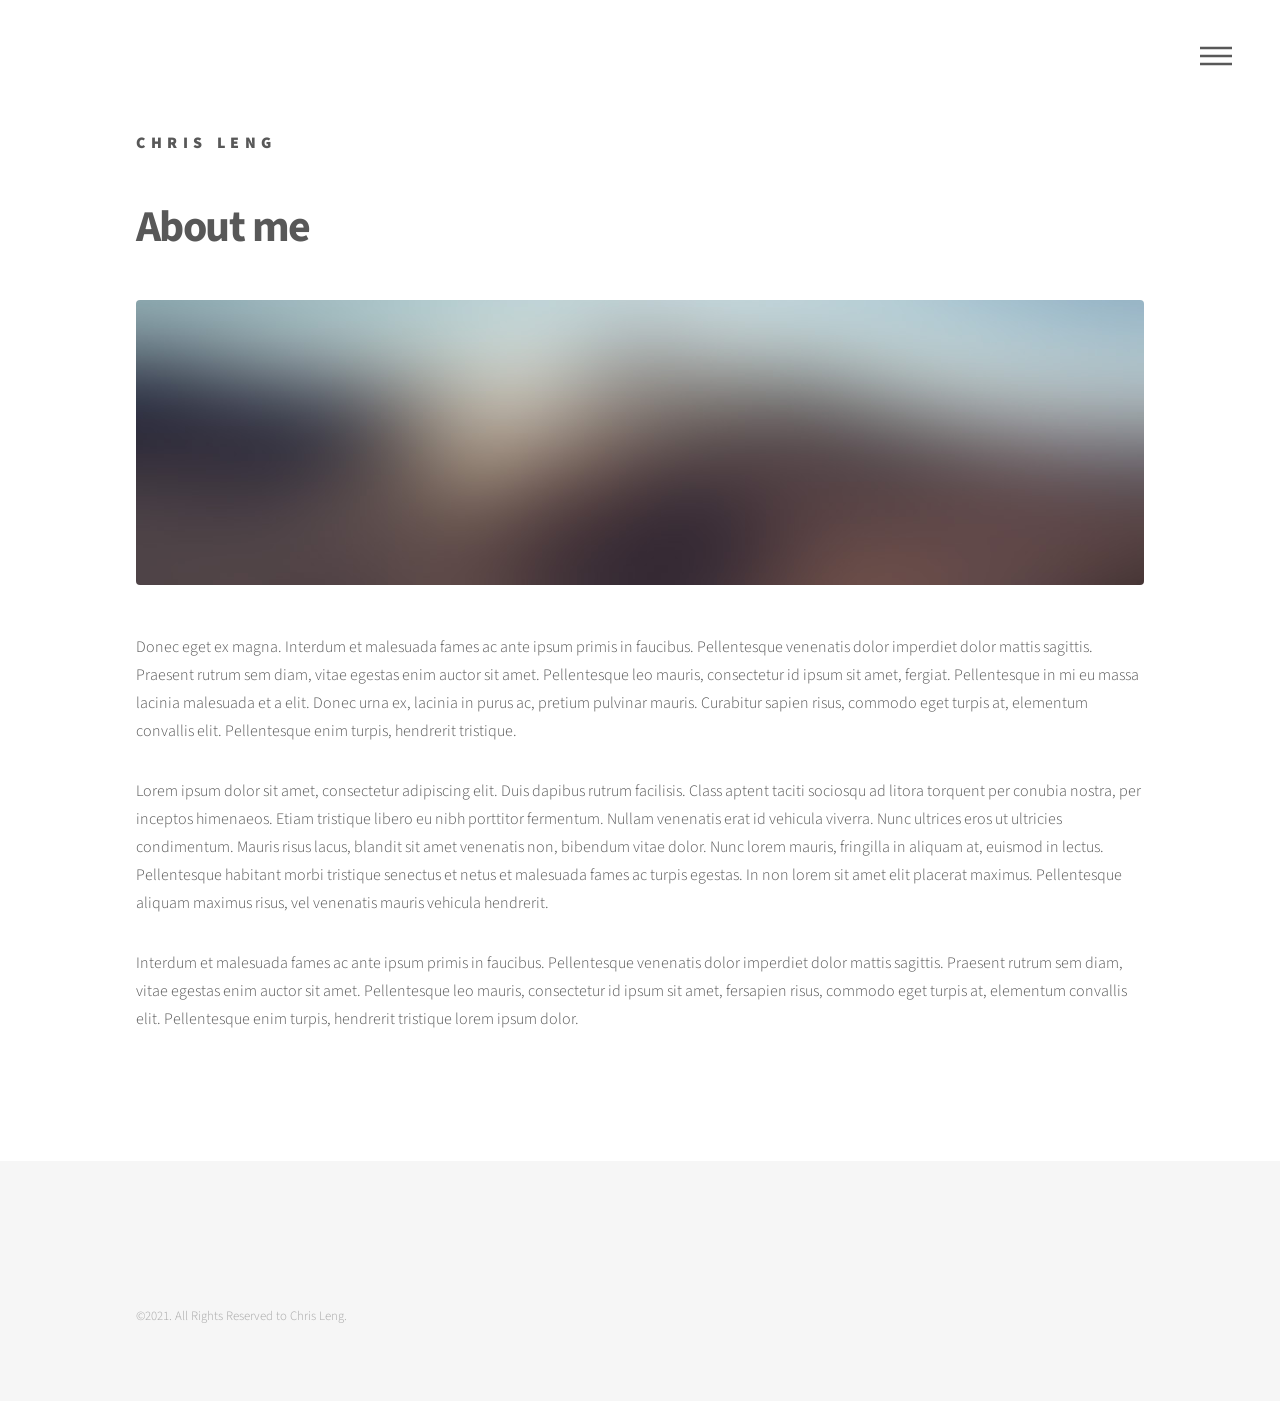
==== about.html @ b7b7feab "7.7" ====
<!DOCTYPE HTML>
<!--
	Phantom by HTML5 UP
	html5up.net | @ajlkn
	Free for personal and commercial use under the CCA 3.0 license (html5up.net/license)
-->
<html>
	<head>
		<title>About</title>
		<meta charset="utf-8" />
		<meta name="viewport" content="width=device-width, initial-scale=1, user-scalable=no" />
		<link rel="stylesheet" href="assets/css/main.css" />
		<noscript><link rel="stylesheet" href="assets/css/noscript.css" /></noscript>
	</head>
	<body class="is-preload">
		<!-- Wrapper -->
			<div id="wrapper">

				<!-- Header -->
					<header id="header">
						<div class="inner">

							<!-- Logo -->
								<a href="index.html" class="logo">
									<!--
									<span class="symbol"><img src="images/logo.svg" alt="" /></span>
									-->
									<span class="title">Chris Leng</span>
								</a>

							<!-- Nav -->
								<nav>
									<ul>
										<li><a href="#menu">Menu</a></li>
									</ul>
								</nav>

						</div>
					</header>

				<!-- Menu -->
					<nav id="menu">
						<h2>Menu</h2>
						<ul>
							<li><a href="index.html">Work</a></li>
							<li><a href="about.html">About</a></li>
							<li><a href="contacts.html">Contacts</a></li>
						</ul>
					</nav>

				<!-- Main -->
					<div id="main">
						<div class="inner">
							<h1>About me</h1>
							<span class="image main"><img src="images/pic13.jpg" alt="" /></span>
							<p>Donec eget ex magna. Interdum et malesuada fames ac ante ipsum primis in faucibus. Pellentesque venenatis dolor imperdiet dolor mattis sagittis. Praesent rutrum sem diam, vitae egestas enim auctor sit amet. Pellentesque leo mauris, consectetur id ipsum sit amet, fergiat. Pellentesque in mi eu massa lacinia malesuada et a elit. Donec urna ex, lacinia in purus ac, pretium pulvinar mauris. Curabitur sapien risus, commodo eget turpis at, elementum convallis elit. Pellentesque enim turpis, hendrerit tristique.</p>
							<p>Lorem ipsum dolor sit amet, consectetur adipiscing elit. Duis dapibus rutrum facilisis. Class aptent taciti sociosqu ad litora torquent per conubia nostra, per inceptos himenaeos. Etiam tristique libero eu nibh porttitor fermentum. Nullam venenatis erat id vehicula viverra. Nunc ultrices eros ut ultricies condimentum. Mauris risus lacus, blandit sit amet venenatis non, bibendum vitae dolor. Nunc lorem mauris, fringilla in aliquam at, euismod in lectus. Pellentesque habitant morbi tristique senectus et netus et malesuada fames ac turpis egestas. In non lorem sit amet elit placerat maximus. Pellentesque aliquam maximus risus, vel venenatis mauris vehicula hendrerit.</p>
							<p>Interdum et malesuada fames ac ante ipsum primis in faucibus. Pellentesque venenatis dolor imperdiet dolor mattis sagittis. Praesent rutrum sem diam, vitae egestas enim auctor sit amet. Pellentesque leo mauris, consectetur id ipsum sit amet, fersapien risus, commodo eget turpis at, elementum convallis elit. Pellentesque enim turpis, hendrerit tristique lorem ipsum dolor.</p>
						</div>
					</div>

				<!-- Footer -->
				<footer id="footer">
					<div class="inner">
						<!--
						<section>
							<h2>Get in touch</h2>
							<form method="post" action="#">
								<div class="fields">
									<div class="field half">
										<input type="text" name="name" id="name" placeholder="Name" />
									</div>
									<div class="field half">
										<input type="email" name="email" id="email" placeholder="Email" />
									</div>
									<div class="field">
										<textarea name="message" id="message" placeholder="Message"></textarea>
									</div>
								</div>
								<ul class="actions">
									<li><input type="submit" value="Send" class="primary" /></li>
								</ul>
							</form>
						</section>
						<section>
							<h2>Follow</h2>
							<ul class="icons">
								<li><a href="#" class="icon brands style2 fa-twitter"><span class="label">Twitter</span></a></li>
								<li><a href="#" class="icon brands style2 fa-facebook-f"><span class="label">Facebook</span></a></li>
								<li><a href="#" class="icon brands style2 fa-instagram"><span class="label">Instagram</span></a></li>
								<li><a href="#" class="icon brands style2 fa-dribbble"><span class="label">Dribbble</span></a></li>
								<li><a href="#" class="icon brands style2 fa-github"><span class="label">GitHub</span></a></li>
								<li><a href="#" class="icon brands style2 fa-500px"><span class="label">500px</span></a></li>
								<li><a href="#" class="icon solid style2 fa-phone"><span class="label">Phone</span></a></li>
								<li><a href="#" class="icon solid style2 fa-envelope"><span class="label">Email</span></a></li>
							</ul>
						</section>
						-->
						<ul class="copyright">
							<li>&copy;2021. All Rights Reserved to Chris Leng.</li>
						</ul>
					</div>
				</footer>

			</div>

		<!-- Scripts -->
			<script src="assets/js/jquery.min.js"></script>
			<script src="assets/js/browser.min.js"></script>
			<script src="assets/js/breakpoints.min.js"></script>
			<script src="assets/js/util.js"></script>
			<script src="assets/js/main.js"></script>

	</body>
</html>
---- assets/css/main.css ----
@import url(fontawesome-all.min.css);
@import url("https://fonts.googleapis.com/css?family=Source+Sans+Pro:300,700,900");

/*
	Phantom by HTML5 UP
	html5up.net | @ajlkn
	Free for personal and commercial use under the CCA 3.0 license (html5up.net/license)
*/

html, body, div, span, applet, object,
iframe, h1, h2, h3, h4, h5, h6, p, blockquote,
pre, a, abbr, acronym, address, big, cite,
code, del, dfn, em, img, ins, kbd, q, s, samp,
small, strike, strong, sub, sup, tt, var, b,
u, i, center, dl, dt, dd, ol, ul, li, fieldset,
form, label, legend, table, caption, tbody,
tfoot, thead, tr, th, td, article, aside,
canvas, details, embed, figure, figcaption,
footer, header, hgroup, menu, nav, output, ruby,
section, summary, time, mark, audio, video {
	margin: 0;
	padding: 0;
	border: 0;
	font-size: 100%;
	font: inherit;
	vertical-align: baseline;}

article, aside, details, figcaption, figure,
footer, header, hgroup, menu, nav, section {
	display: block;}

body {
	line-height: 1;
}

ol, ul {
	list-style: none;
}

blockquote, q {
	quotes: none;
}

	blockquote:before, blockquote:after, q:before, q:after {
		content: '';
		content: none;
	}

table {
	border-collapse: collapse;
	border-spacing: 0;
}

body {
	-webkit-text-size-adjust: none;
}

mark {
	background-color: transparent;
	color: inherit;
}

input::-moz-focus-inner {
	border: 0;
	padding: 0;
}

input, select, textarea {
	-moz-appearance: none;
	-webkit-appearance: none;
	-ms-appearance: none;
	appearance: none;
}

/* Basic */

	@-ms-viewport {
		width: device-width;
	}

	body {
		-ms-overflow-style: scrollbar;
	}

	@media screen and (max-width: 480px) {

		html, body {
			min-width: 320px;
		}

	}

	html {
		box-sizing: border-box;
	}

	*, *:before, *:after {
		box-sizing: inherit;
	}

	body {
		background: #ffffff;
	}

		body.is-preload *, body.is-preload *:before, body.is-preload *:after {
			-moz-animation: none !important;
			-webkit-animation: none !important;
			-ms-animation: none !important;
			animation: none !important;
			-moz-transition: none !important;
			-webkit-transition: none !important;
			-ms-transition: none !important;
			transition: none !important;
		}

/* Type */

	body, input, select, textarea {
		color: #585858;
		font-family: "Source Sans Pro", Helvetica, sans-serif;
		font-size: 16pt;
		font-weight: 300;
		line-height: 1.75;
	}

		@media screen and (max-width: 1680px) {

			body, input, select, textarea {
				font-size: 14pt;
			}

		}

		@media screen and (max-width: 1280px) {

			body, input, select, textarea {
				font-size: 12pt;
			}

		}

	a {
		-moz-transition: border-bottom-color 0.2s ease, color 0.2s ease;
		-webkit-transition: border-bottom-color 0.2s ease, color 0.2s ease;
		-ms-transition: border-bottom-color 0.2s ease, color 0.2s ease;
		transition: border-bottom-color 0.2s ease, color 0.2s ease;
		text-decoration: none;
		color: #585858;
		border-bottom: dotted 1px rgba(88, 88, 88, 0.5);
	}

		a:hover {
			border-bottom-color: transparent;
			color: #f2849e !important;
		}

	strong, b {
		font-weight: 900;
	}

	em, i {
		font-style: italic;
	}

	p {
		margin: 0 0 2em 0;
	}

	h1 {
		font-size: 2.75em;
		font-weight: 700;
		line-height: 1.3;
		margin: 0 0 1em 0;
		letter-spacing: -0.035em;
	}

		h1 a {
			color: inherit;
		}

		@media screen and (max-width: 736px) {

			h1 {
				font-size: 2em;
				margin: 0 0 1em 0;
			}

		}

		@media screen and (max-width: 360px) {

			h1 {
				font-size: 1.75em;
			}

		}

	h2, h3, h4, h5, h6 {
		font-weight: 900;
		line-height: 1.5;
		margin: 0 0 2em 0;
		text-transform: uppercase;
		letter-spacing: 0.35em;
	}

		h2 a, h3 a, h4 a, h5 a, h6 a {
			color: inherit;
		}

	h2 {
		font-size: 1.1em;
	}

	h3 {
		font-size: 1em;
	}

	h4 {
		font-size: 0.8em;
	}

	h5 {
		font-size: 0.8em;
	}

	h6 {
		font-size: 0.8em;
	}

	@media screen and (max-width: 980px) {

		h1 br, h2 br, h3 br, h4 br, h5 br, h6 br {
			display: none;
		}

	}

	@media screen and (max-width: 736px) {

		h2 {
			font-size: 1em;
		}

		h3 {
			font-size: 0.8em;
		}

	}

	sub {
		font-size: 0.8em;
		position: relative;
		top: 0.5em;
	}

	sup {
		font-size: 0.8em;
		position: relative;
		top: -0.5em;
	}

	blockquote {
		border-left: solid 4px #c9c9c9;
		font-style: italic;
		margin: 0 0 2em 0;
		padding: 0.5em 0 0.5em 2em;
	}

	code {
		background: rgba(144, 144, 144, 0.075);
		border-radius: 4px;
		border: solid 1px #c9c9c9;
		font-family: "Courier New", monospace;
		font-size: 0.9em;
		margin: 0 0.25em;
		padding: 0.25em 0.65em;
	}

	pre {
		-webkit-overflow-scrolling: touch;
		font-family: "Courier New", monospace;
		font-size: 0.9em;
		margin: 0 0 2em 0;
	}

		pre code {
			display: block;
			line-height: 1.75;
			padding: 1em 1.5em;
			overflow-x: auto;
		}

	hr {
		border: 0;
		border-bottom: solid 1px #c9c9c9;
		margin: 2em 0;
	}

		hr.major {
			margin: 3em 0;
		}

	.align-left {
		text-align: left;
	}

	.align-center {
		text-align: center;
	}

	.align-right {
		text-align: right;
	}

/* Row */

	.row {
		display: flex;
		flex-wrap: wrap;
		box-sizing: border-box;
		align-items: stretch;
	}

		.row > * {
			box-sizing: border-box;
		}

		.row.gtr-uniform > * > :last-child {
			margin-bottom: 0;
		}

		.row.aln-left {
			justify-content: flex-start;
		}

		.row.aln-center {
			justify-content: center;
		}

		.row.aln-right {
			justify-content: flex-end;
		}

		.row.aln-top {
			align-items: flex-start;
		}

		.row.aln-middle {
			align-items: center;
		}

		.row.aln-bottom {
			align-items: flex-end;
		}

		.row > .imp {
			order: -1;
		}

		.row > .col-1 {
			width: 8.33333%;
		}

		.row > .off-1 {
			margin-left: 8.33333%;
		}

		.row > .col-2 {
			width: 16.66667%;
		}

		.row > .off-2 {
			margin-left: 16.66667%;
		}

		.row > .col-3 {
			width: 25%;
		}

		.row > .off-3 {
			margin-left: 25%;
		}

		.row > .col-4 {
			width: 33.33333%;
		}

		.row > .off-4 {
			margin-left: 33.33333%;
		}

		.row > .col-5 {
			width: 41.66667%;
		}

		.row > .off-5 {
			margin-left: 41.66667%;
		}

		.row > .col-6 {
			width: 50%;
		}

		.row > .off-6 {
			margin-left: 50%;
		}

		.row > .col-7 {
			width: 58.33333%;
		}

		.row > .off-7 {
			margin-left: 58.33333%;
		}

		.row > .col-8 {
			width: 66.66667%;
		}

		.row > .off-8 {
			margin-left: 66.66667%;
		}

		.row > .col-9 {
			width: 75%;
		}

		.row > .off-9 {
			margin-left: 75%;
		}

		.row > .col-10 {
			width: 83.33333%;
		}

		.row > .off-10 {
			margin-left: 83.33333%;
		}

		.row > .col-11 {
			width: 91.66667%;
		}

		.row > .off-11 {
			margin-left: 91.66667%;
		}

		.row > .col-12 {
			width: 100%;
		}

		.row > .off-12 {
			margin-left: 100%;
		}

		.row.gtr-0 {
			margin-top: 0;
			margin-left: 0em;
		}

			.row.gtr-0 > * {
				padding: 0 0 0 0em;
			}

			.row.gtr-0.gtr-uniform {
				margin-top: 0em;
			}

				.row.gtr-0.gtr-uniform > * {
					padding-top: 0em;
				}

		.row.gtr-25 {
			margin-top: 0;
			margin-left: -0.5em;
		}

			.row.gtr-25 > * {
				padding: 0 0 0 0.5em;
			}

			.row.gtr-25.gtr-uniform {
				margin-top: -0.5em;
			}

				.row.gtr-25.gtr-uniform > * {
					padding-top: 0.5em;
				}

		.row.gtr-50 {
			margin-top: 0;
			margin-left: -1em;
		}

			.row.gtr-50 > * {
				padding: 0 0 0 1em;
			}

			.row.gtr-50.gtr-uniform {
				margin-top: -1em;
			}

				.row.gtr-50.gtr-uniform > * {
					padding-top: 1em;
				}

		.row {
			margin-top: 0;
			margin-left: -2em;
		}

			.row > * {
				padding: 0 0 0 2em;
			}

			.row.gtr-uniform {
				margin-top: -2em;
			}

				.row.gtr-uniform > * {
					padding-top: 2em;
				}

		.row.gtr-150 {
			margin-top: 0;
			margin-left: -3em;
		}

			.row.gtr-150 > * {
				padding: 0 0 0 3em;
			}

			.row.gtr-150.gtr-uniform {
				margin-top: -3em;
			}

				.row.gtr-150.gtr-uniform > * {
					padding-top: 3em;
				}

		.row.gtr-200 {
			margin-top: 0;
			margin-left: -4em;
		}

			.row.gtr-200 > * {
				padding: 0 0 0 4em;
			}

			.row.gtr-200.gtr-uniform {
				margin-top: -4em;
			}

				.row.gtr-200.gtr-uniform > * {
					padding-top: 4em;
				}

		@media screen and (max-width: 1680px) {

			.row {
				display: flex;
				flex-wrap: wrap;
				box-sizing: border-box;
				align-items: stretch;
			}

				.row > * {
					box-sizing: border-box;
				}

				.row.gtr-uniform > * > :last-child {
					margin-bottom: 0;
				}

				.row.aln-left {
					justify-content: flex-start;
				}

				.row.aln-center {
					justify-content: center;
				}

				.row.aln-right {
					justify-content: flex-end;
				}

				.row.aln-top {
					align-items: flex-start;
				}

				.row.aln-middle {
					align-items: center;
				}

				.row.aln-bottom {
					align-items: flex-end;
				}

				.row > .imp-xlarge {
					order: -1;
				}

				.row > .col-1-xlarge {
					width: 8.33333%;
				}

				.row > .off-1-xlarge {
					margin-left: 8.33333%;
				}

				.row > .col-2-xlarge {
					width: 16.66667%;
				}

				.row > .off-2-xlarge {
					margin-left: 16.66667%;
				}

				.row > .col-3-xlarge {
					width: 25%;
				}

				.row > .off-3-xlarge {
					margin-left: 25%;
				}

				.row > .col-4-xlarge {
					width: 33.33333%;
				}

				.row > .off-4-xlarge {
					margin-left: 33.33333%;
				}

				.row > .col-5-xlarge {
					width: 41.66667%;
				}

				.row > .off-5-xlarge {
					margin-left: 41.66667%;
				}

				.row > .col-6-xlarge {
					width: 50%;
				}

				.row > .off-6-xlarge {
					margin-left: 50%;
				}

				.row > .col-7-xlarge {
					width: 58.33333%;
				}

				.row > .off-7-xlarge {
					margin-left: 58.33333%;
				}

				.row > .col-8-xlarge {
					width: 66.66667%;
				}

				.row > .off-8-xlarge {
					margin-left: 66.66667%;
				}

				.row > .col-9-xlarge {
					width: 75%;
				}

				.row > .off-9-xlarge {
					margin-left: 75%;
				}

				.row > .col-10-xlarge {
					width: 83.33333%;
				}

				.row > .off-10-xlarge {
					margin-left: 83.33333%;
				}

				.row > .col-11-xlarge {
					width: 91.66667%;
				}

				.row > .off-11-xlarge {
					margin-left: 91.66667%;
				}

				.row > .col-12-xlarge {
					width: 100%;
				}

				.row > .off-12-xlarge {
					margin-left: 100%;
				}

				.row.gtr-0 {
					margin-top: 0;
					margin-left: 0em;
				}

					.row.gtr-0 > * {
						padding: 0 0 0 0em;
					}

					.row.gtr-0.gtr-uniform {
						margin-top: 0em;
					}

						.row.gtr-0.gtr-uniform > * {
							padding-top: 0em;
						}

				.row.gtr-25 {
					margin-top: 0;
					margin-left: -0.5em;
				}

					.row.gtr-25 > * {
						padding: 0 0 0 0.5em;
					}

					.row.gtr-25.gtr-uniform {
						margin-top: -0.5em;
					}

						.row.gtr-25.gtr-uniform > * {
							padding-top: 0.5em;
						}

				.row.gtr-50 {
					margin-top: 0;
					margin-left: -1em;
				}

					.row.gtr-50 > * {
						padding: 0 0 0 1em;
					}

					.row.gtr-50.gtr-uniform {
						margin-top: -1em;
					}

						.row.gtr-50.gtr-uniform > * {
							padding-top: 1em;
						}

				.row {
					margin-top: 0;
					margin-left: -2em;
				}

					.row > * {
						padding: 0 0 0 2em;
					}

					.row.gtr-uniform {
						margin-top: -2em;
					}

						.row.gtr-uniform > * {
							padding-top: 2em;
						}

				.row.gtr-150 {
					margin-top: 0;
					margin-left: -3em;
				}

					.row.gtr-150 > * {
						padding: 0 0 0 3em;
					}

					.row.gtr-150.gtr-uniform {
						margin-top: -3em;
					}

						.row.gtr-150.gtr-uniform > * {
							padding-top: 3em;
						}

				.row.gtr-200 {
					margin-top: 0;
					margin-left: -4em;
				}

					.row.gtr-200 > * {
						padding: 0 0 0 4em;
					}

					.row.gtr-200.gtr-uniform {
						margin-top: -4em;
					}

						.row.gtr-200.gtr-uniform > * {
							padding-top: 4em;
						}

		}

		@media screen and (max-width: 1280px) {

			.row {
				display: flex;
				flex-wrap: wrap;
				box-sizing: border-box;
				align-items: stretch;
			}

				.row > * {
					box-sizing: border-box;
				}

				.row.gtr-uniform > * > :last-child {
					margin-bottom: 0;
				}

				.row.aln-left {
					justify-content: flex-start;
				}

				.row.aln-center {
					justify-content: center;
				}

				.row.aln-right {
					justify-content: flex-end;
				}

				.row.aln-top {
					align-items: flex-start;
				}

				.row.aln-middle {
					align-items: center;
				}

				.row.aln-bottom {
					align-items: flex-end;
				}

				.row > .imp-large {
					order: -1;
				}

				.row > .col-1-large {
					width: 8.33333%;
				}

				.row > .off-1-large {
					margin-left: 8.33333%;
				}

				.row > .col-2-large {
					width: 16.66667%;
				}

				.row > .off-2-large {
					margin-left: 16.66667%;
				}

				.row > .col-3-large {
					width: 25%;
				}

				.row > .off-3-large {
					margin-left: 25%;
				}

				.row > .col-4-large {
					width: 33.33333%;
				}

				.row > .off-4-large {
					margin-left: 33.33333%;
				}

				.row > .col-5-large {
					width: 41.66667%;
				}

				.row > .off-5-large {
					margin-left: 41.66667%;
				}

				.row > .col-6-large {
					width: 50%;
				}

				.row > .off-6-large {
					margin-left: 50%;
				}

				.row > .col-7-large {
					width: 58.33333%;
				}

				.row > .off-7-large {
					margin-left: 58.33333%;
				}

				.row > .col-8-large {
					width: 66.66667%;
				}

				.row > .off-8-large {
					margin-left: 66.66667%;
				}

				.row > .col-9-large {
					width: 75%;
				}

				.row > .off-9-large {
					margin-left: 75%;
				}

				.row > .col-10-large {
					width: 83.33333%;
				}

				.row > .off-10-large {
					margin-left: 83.33333%;
				}

				.row > .col-11-large {
					width: 91.66667%;
				}

				.row > .off-11-large {
					margin-left: 91.66667%;
				}

				.row > .col-12-large {
					width: 100%;
				}

				.row > .off-12-large {
					margin-left: 100%;
				}

				.row.gtr-0 {
					margin-top: 0;
					margin-left: 0em;
				}

					.row.gtr-0 > * {
						padding: 0 0 0 0em;
					}

					.row.gtr-0.gtr-uniform {
						margin-top: 0em;
					}

						.row.gtr-0.gtr-uniform > * {
							padding-top: 0em;
						}

				.row.gtr-25 {
					margin-top: 0;
					margin-left: -0.5em;
				}

					.row.gtr-25 > * {
						padding: 0 0 0 0.5em;
					}

					.row.gtr-25.gtr-uniform {
						margin-top: -0.5em;
					}

						.row.gtr-25.gtr-uniform > * {
							padding-top: 0.5em;
						}

				.row.gtr-50 {
					margin-top: 0;
					margin-left: -1em;
				}

					.row.gtr-50 > * {
						padding: 0 0 0 1em;
					}

					.row.gtr-50.gtr-uniform {
						margin-top: -1em;
					}

						.row.gtr-50.gtr-uniform > * {
							padding-top: 1em;
						}

				.row {
					margin-top: 0;
					margin-left: -2em;
				}

					.row > * {
						padding: 0 0 0 2em;
					}

					.row.gtr-uniform {
						margin-top: -2em;
					}

						.row.gtr-uniform > * {
							padding-top: 2em;
						}

				.row.gtr-150 {
					margin-top: 0;
					margin-left: -3em;
				}

					.row.gtr-150 > * {
						padding: 0 0 0 3em;
					}

					.row.gtr-150.gtr-uniform {
						margin-top: -3em;
					}

						.row.gtr-150.gtr-uniform > * {
							padding-top: 3em;
						}

				.row.gtr-200 {
					margin-top: 0;
					margin-left: -4em;
				}

					.row.gtr-200 > * {
						padding: 0 0 0 4em;
					}

					.row.gtr-200.gtr-uniform {
						margin-top: -4em;
					}

						.row.gtr-200.gtr-uniform > * {
							padding-top: 4em;
						}

		}

		@media screen and (max-width: 980px) {

			.row {
				display: flex;
				flex-wrap: wrap;
				box-sizing: border-box;
				align-items: stretch;
			}

				.row > * {
					box-sizing: border-box;
				}

				.row.gtr-uniform > * > :last-child {
					margin-bottom: 0;
				}

				.row.aln-left {
					justify-content: flex-start;
				}

				.row.aln-center {
					justify-content: center;
				}

				.row.aln-right {
					justify-content: flex-end;
				}

				.row.aln-top {
					align-items: flex-start;
				}

				.row.aln-middle {
					align-items: center;
				}

				.row.aln-bottom {
					align-items: flex-end;
				}

				.row > .imp-medium {
					order: -1;
				}

				.row > .col-1-medium {
					width: 8.33333%;
				}

				.row > .off-1-medium {
					margin-left: 8.33333%;
				}

				.row > .col-2-medium {
					width: 16.66667%;
				}

				.row > .off-2-medium {
					margin-left: 16.66667%;
				}

				.row > .col-3-medium {
					width: 25%;
				}

				.row > .off-3-medium {
					margin-left: 25%;
				}

				.row > .col-4-medium {
					width: 33.33333%;
				}

				.row > .off-4-medium {
					margin-left: 33.33333%;
				}

				.row > .col-5-medium {
					width: 41.66667%;
				}

				.row > .off-5-medium {
					margin-left: 41.66667%;
				}

				.row > .col-6-medium {
					width: 50%;
				}

				.row > .off-6-medium {
					margin-left: 50%;
				}

				.row > .col-7-medium {
					width: 58.33333%;
				}

				.row > .off-7-medium {
					margin-left: 58.33333%;
				}

				.row > .col-8-medium {
					width: 66.66667%;
				}

				.row > .off-8-medium {
					margin-left: 66.66667%;
				}

				.row > .col-9-medium {
					width: 75%;
				}

				.row > .off-9-medium {
					margin-left: 75%;
				}

				.row > .col-10-medium {
					width: 83.33333%;
				}

				.row > .off-10-medium {
					margin-left: 83.33333%;
				}

				.row > .col-11-medium {
					width: 91.66667%;
				}

				.row > .off-11-medium {
					margin-left: 91.66667%;
				}

				.row > .col-12-medium {
					width: 100%;
				}

				.row > .off-12-medium {
					margin-left: 100%;
				}

				.row.gtr-0 {
					margin-top: 0;
					margin-left: 0em;
				}

					.row.gtr-0 > * {
						padding: 0 0 0 0em;
					}

					.row.gtr-0.gtr-uniform {
						margin-top: 0em;
					}

						.row.gtr-0.gtr-uniform > * {
							padding-top: 0em;
						}

				.row.gtr-25 {
					margin-top: 0;
					margin-left: -0.375em;
				}

					.row.gtr-25 > * {
						padding: 0 0 0 0.375em;
					}

					.row.gtr-25.gtr-uniform {
						margin-top: -0.375em;
					}

						.row.gtr-25.gtr-uniform > * {
							padding-top: 0.375em;
						}

				.row.gtr-50 {
					margin-top: 0;
					margin-left: -0.75em;
				}

					.row.gtr-50 > * {
						padding: 0 0 0 0.75em;
					}

					.row.gtr-50.gtr-uniform {
						margin-top: -0.75em;
					}

						.row.gtr-50.gtr-uniform > * {
							padding-top: 0.75em;
						}

				.row {
					margin-top: 0;
					margin-left: -1.5em;
				}

					.row > * {
						padding: 0 0 0 1.5em;
					}

					.row.gtr-uniform {
						margin-top: -1.5em;
					}

						.row.gtr-uniform > * {
							padding-top: 1.5em;
						}

				.row.gtr-150 {
					margin-top: 0;
					margin-left: -2.25em;
				}

					.row.gtr-150 > * {
						padding: 0 0 0 2.25em;
					}

					.row.gtr-150.gtr-uniform {
						margin-top: -2.25em;
					}

						.row.gtr-150.gtr-uniform > * {
							padding-top: 2.25em;
						}

				.row.gtr-200 {
					margin-top: 0;
					margin-left: -3em;
				}

					.row.gtr-200 > * {
						padding: 0 0 0 3em;
					}

					.row.gtr-200.gtr-uniform {
						margin-top: -3em;
					}

						.row.gtr-200.gtr-uniform > * {
							padding-top: 3em;
						}

		}

		@media screen and (max-width: 736px) {

			.row {
				display: flex;
				flex-wrap: wrap;
				box-sizing: border-box;
				align-items: stretch;
			}

				.row > * {
					box-sizing: border-box;
				}

				.row.gtr-uniform > * > :last-child {
					margin-bottom: 0;
				}

				.row.aln-left {
					justify-content: flex-start;
				}

				.row.aln-center {
					justify-content: center;
				}

				.row.aln-right {
					justify-content: flex-end;
				}

				.row.aln-top {
					align-items: flex-start;
				}

				.row.aln-middle {
					align-items: center;
				}

				.row.aln-bottom {
					align-items: flex-end;
				}

				.row > .imp-small {
					order: -1;
				}

				.row > .col-1-small {
					width: 8.33333%;
				}

				.row > .off-1-small {
					margin-left: 8.33333%;
				}

				.row > .col-2-small {
					width: 16.66667%;
				}

				.row > .off-2-small {
					margin-left: 16.66667%;
				}

				.row > .col-3-small {
					width: 25%;
				}

				.row > .off-3-small {
					margin-left: 25%;
				}

				.row > .col-4-small {
					width: 33.33333%;
				}

				.row > .off-4-small {
					margin-left: 33.33333%;
				}

				.row > .col-5-small {
					width: 41.66667%;
				}

				.row > .off-5-small {
					margin-left: 41.66667%;
				}

				.row > .col-6-small {
					width: 50%;
				}

				.row > .off-6-small {
					margin-left: 50%;
				}

				.row > .col-7-small {
					width: 58.33333%;
				}

				.row > .off-7-small {
					margin-left: 58.33333%;
				}

				.row > .col-8-small {
					width: 66.66667%;
				}

				.row > .off-8-small {
					margin-left: 66.66667%;
				}

				.row > .col-9-small {
					width: 75%;
				}

				.row > .off-9-small {
					margin-left: 75%;
				}

				.row > .col-10-small {
					width: 83.33333%;
				}

				.row > .off-10-small {
					margin-left: 83.33333%;
				}

				.row > .col-11-small {
					width: 91.66667%;
				}

				.row > .off-11-small {
					margin-left: 91.66667%;
				}

				.row > .col-12-small {
					width: 100%;
				}

				.row > .off-12-small {
					margin-left: 100%;
				}

				.row.gtr-0 {
					margin-top: 0;
					margin-left: 0em;
				}

					.row.gtr-0 > * {
						padding: 0 0 0 0em;
					}

					.row.gtr-0.gtr-uniform {
						margin-top: 0em;
					}

						.row.gtr-0.gtr-uniform > * {
							padding-top: 0em;
						}

				.row.gtr-25 {
					margin-top: 0;
					margin-left: -0.25em;
				}

					.row.gtr-25 > * {
						padding: 0 0 0 0.25em;
					}

					.row.gtr-25.gtr-uniform {
						margin-top: -0.25em;
					}

						.row.gtr-25.gtr-uniform > * {
							padding-top: 0.25em;
						}

				.row.gtr-50 {
					margin-top: 0;
					margin-left: -0.5em;
				}

					.row.gtr-50 > * {
						padding: 0 0 0 0.5em;
					}

					.row.gtr-50.gtr-uniform {
						margin-top: -0.5em;
					}

						.row.gtr-50.gtr-uniform > * {
							padding-top: 0.5em;
						}

				.row {
					margin-top: 0;
					margin-left: -1em;
				}

					.row > * {
						padding: 0 0 0 1em;
					}

					.row.gtr-uniform {
						margin-top: -1em;
					}

						.row.gtr-uniform > * {
							padding-top: 1em;
						}

				.row.gtr-150 {
					margin-top: 0;
					margin-left: -1.5em;
				}

					.row.gtr-150 > * {
						padding: 0 0 0 1.5em;
					}

					.row.gtr-150.gtr-uniform {
						margin-top: -1.5em;
					}

						.row.gtr-150.gtr-uniform > * {
							padding-top: 1.5em;
						}

				.row.gtr-200 {
					margin-top: 0;
					margin-left: -2em;
				}

					.row.gtr-200 > * {
						padding: 0 0 0 2em;
					}

					.row.gtr-200.gtr-uniform {
						margin-top: -2em;
					}

						.row.gtr-200.gtr-uniform > * {
							padding-top: 2em;
						}

		}

		@media screen and (max-width: 480px) {

			.row {
				display: flex;
				flex-wrap: wrap;
				box-sizing: border-box;
				align-items: stretch;
			}

				.row > * {
					box-sizing: border-box;
				}

				.row.gtr-uniform > * > :last-child {
					margin-bottom: 0;
				}

				.row.aln-left {
					justify-content: flex-start;
				}

				.row.aln-center {
					justify-content: center;
				}

				.row.aln-right {
					justify-content: flex-end;
				}

				.row.aln-top {
					align-items: flex-start;
				}

				.row.aln-middle {
					align-items: center;
				}

				.row.aln-bottom {
					align-items: flex-end;
				}

				.row > .imp-xsmall {
					order: -1;
				}

				.row > .col-1-xsmall {
					width: 8.33333%;
				}

				.row > .off-1-xsmall {
					margin-left: 8.33333%;
				}

				.row > .col-2-xsmall {
					width: 16.66667%;
				}

				.row > .off-2-xsmall {
					margin-left: 16.66667%;
				}

				.row > .col-3-xsmall {
					width: 25%;
				}

				.row > .off-3-xsmall {
					margin-left: 25%;
				}

				.row > .col-4-xsmall {
					width: 33.33333%;
				}

				.row > .off-4-xsmall {
					margin-left: 33.33333%;
				}

				.row > .col-5-xsmall {
					width: 41.66667%;
				}

				.row > .off-5-xsmall {
					margin-left: 41.66667%;
				}

				.row > .col-6-xsmall {
					width: 50%;
				}

				.row > .off-6-xsmall {
					margin-left: 50%;
				}

				.row > .col-7-xsmall {
					width: 58.33333%;
				}

				.row > .off-7-xsmall {
					margin-left: 58.33333%;
				}

				.row > .col-8-xsmall {
					width: 66.66667%;
				}

				.row > .off-8-xsmall {
					margin-left: 66.66667%;
				}

				.row > .col-9-xsmall {
					width: 75%;
				}

				.row > .off-9-xsmall {
					margin-left: 75%;
				}

				.row > .col-10-xsmall {
					width: 83.33333%;
				}

				.row > .off-10-xsmall {
					margin-left: 83.33333%;
				}

				.row > .col-11-xsmall {
					width: 91.66667%;
				}

				.row > .off-11-xsmall {
					margin-left: 91.66667%;
				}

				.row > .col-12-xsmall {
					width: 100%;
				}

				.row > .off-12-xsmall {
					margin-left: 100%;
				}

				.row.gtr-0 {
					margin-top: 0;
					margin-left: 0em;
				}

					.row.gtr-0 > * {
						padding: 0 0 0 0em;
					}

					.row.gtr-0.gtr-uniform {
						margin-top: 0em;
					}

						.row.gtr-0.gtr-uniform > * {
							padding-top: 0em;
						}

				.row.gtr-25 {
					margin-top: 0;
					margin-left: -0.25em;
				}

					.row.gtr-25 > * {
						padding: 0 0 0 0.25em;
					}

					.row.gtr-25.gtr-uniform {
						margin-top: -0.25em;
					}

						.row.gtr-25.gtr-uniform > * {
							padding-top: 0.25em;
						}

				.row.gtr-50 {
					margin-top: 0;
					margin-left: -0.5em;
				}

					.row.gtr-50 > * {
						padding: 0 0 0 0.5em;
					}

					.row.gtr-50.gtr-uniform {
						margin-top: -0.5em;
					}

						.row.gtr-50.gtr-uniform > * {
							padding-top: 0.5em;
						}

				.row {
					margin-top: 0;
					margin-left: -1em;
				}

					.row > * {
						padding: 0 0 0 1em;
					}

					.row.gtr-uniform {
						margin-top: -1em;
					}

						.row.gtr-uniform > * {
							padding-top: 1em;
						}

				.row.gtr-150 {
					margin-top: 0;
					margin-left: -1.5em;
				}

					.row.gtr-150 > * {
						padding: 0 0 0 1.5em;
					}

					.row.gtr-150.gtr-uniform {
						margin-top: -1.5em;
					}

						.row.gtr-150.gtr-uniform > * {
							padding-top: 1.5em;
						}

				.row.gtr-200 {
					margin-top: 0;
					margin-left: -2em;
				}

					.row.gtr-200 > * {
						padding: 0 0 0 2em;
					}

					.row.gtr-200.gtr-uniform {
						margin-top: -2em;
					}

						.row.gtr-200.gtr-uniform > * {
							padding-top: 2em;
						}

		}

/* Section/Article */

	section.special, article.special {
		text-align: center;
	}

	header p {
		margin-top: -1em;
	}

	@media screen and (max-width: 736px) {

		header p {
			margin-top: 0;
		}

	}

/* Icon */

	.icon {
		text-decoration: none;
		border-bottom: none;
		position: relative;
	}

		.icon:before {
			-moz-osx-font-smoothing: grayscale;
			-webkit-font-smoothing: antialiased;
			display: inline-block;
			font-style: normal;
			font-variant: normal;
			text-rendering: auto;
			line-height: 1;
			text-transform: none !important;
			font-family: 'Font Awesome 5 Free';
			font-weight: 400;
		}

		.icon > .label {
			display: none;
		}

		.icon:before {
			line-height: inherit;
		}

		.icon.solid:before {
			font-weight: 900;
		}

		.icon.brands:before {
			font-family: 'Font Awesome 5 Brands';
		}

		.icon.style2 {
			-moz-transition: background-color 0.2s ease-in-out, color 0.2s ease-in-out, border-color 0.2s ease-in-out;
			-webkit-transition: background-color 0.2s ease-in-out, color 0.2s ease-in-out, border-color 0.2s ease-in-out;
			-ms-transition: background-color 0.2s ease-in-out, color 0.2s ease-in-out, border-color 0.2s ease-in-out;
			transition: background-color 0.2s ease-in-out, color 0.2s ease-in-out, border-color 0.2s ease-in-out;
			background-color: transparent;
			border: solid 1px #c9c9c9;
			border-radius: 4px;
			width: 2.65em;
			height: 2.65em;
			display: inline-block;
			text-align: center;
			line-height: 2.65em;
			color: inherit;
		}

			.icon.style2:before {
				font-size: 1.1em;
			}

			.icon.style2:hover {
				color: #f2849e;
				border-color: #f2849e;
			}

			.icon.style2:active {
				background-color: rgba(242, 132, 158, 0.1);
			}

/* List */

	ol {
		list-style: decimal;
		margin: 0 0 2em 0;
		padding-left: 1.25em;
	}

		ol li {
			padding-left: 0.25em;
		}

	ul {
		list-style: disc;
		margin: 0 0 2em 0;
		padding-left: 1em;
	}

		ul li {
			padding-left: 0.5em;
		}

		ul.alt {
			list-style: none;
			padding-left: 0;
		}

			ul.alt li {
				border-top: solid 1px #c9c9c9;
				padding: 0.5em 0;
			}

				ul.alt li:first-child {
					border-top: 0;
					padding-top: 0;
				}

	dl {
		margin: 0 0 2em 0;
	}

		dl dt {
			display: block;
			font-weight: 900;
			margin: 0 0 1em 0;
		}

		dl dd {
			margin-left: 2em;
		}

/* Actions */

	ul.actions {
		display: -moz-flex;
		display: -webkit-flex;
		display: -ms-flex;
		display: flex;
		cursor: default;
		list-style: none;
		margin-left: -1em;
		padding-left: 0;
	}

		ul.actions li {
			padding: 0 0 0 1em;
			vertical-align: middle;
		}

		ul.actions.special {
			-moz-justify-content: center;
			-webkit-justify-content: center;
			-ms-justify-content: center;
			justify-content: center;
			width: 100%;
			margin-left: 0;
		}

			ul.actions.special li:first-child {
				padding-left: 0;
			}

		ul.actions.stacked {
			-moz-flex-direction: column;
			-webkit-flex-direction: column;
			-ms-flex-direction: column;
			flex-direction: column;
			margin-left: 0;
		}

			ul.actions.stacked li {
				padding: 1.3em 0 0 0;
			}

				ul.actions.stacked li:first-child {
					padding-top: 0;
				}

		ul.actions.fit {
			width: calc(100% + 1em);
		}

			ul.actions.fit li {
				-moz-flex-grow: 1;
				-webkit-flex-grow: 1;
				-ms-flex-grow: 1;
				flex-grow: 1;
				-moz-flex-shrink: 1;
				-webkit-flex-shrink: 1;
				-ms-flex-shrink: 1;
				flex-shrink: 1;
				width: 100%;
			}

				ul.actions.fit li > * {
					width: 100%;
				}

			ul.actions.fit.stacked {
				width: 100%;
			}

		@media screen and (max-width: 480px) {

			ul.actions:not(.fixed) {
				-moz-flex-direction: column;
				-webkit-flex-direction: column;
				-ms-flex-direction: column;
				flex-direction: column;
				margin-left: 0;
				width: 100% !important;
			}

				ul.actions:not(.fixed) li {
					-moz-flex-grow: 1;
					-webkit-flex-grow: 1;
					-ms-flex-grow: 1;
					flex-grow: 1;
					-moz-flex-shrink: 1;
					-webkit-flex-shrink: 1;
					-ms-flex-shrink: 1;
					flex-shrink: 1;
					padding: 1em 0 0 0;
					text-align: center;
					width: 100%;
				}

					ul.actions:not(.fixed) li > * {
						width: 100%;
					}

					ul.actions:not(.fixed) li:first-child {
						padding-top: 0;
					}

					ul.actions:not(.fixed) li input[type="submit"],
					ul.actions:not(.fixed) li input[type="reset"],
					ul.actions:not(.fixed) li input[type="button"],
					ul.actions:not(.fixed) li button,
					ul.actions:not(.fixed) li .button {
						width: 100%;
					}

						ul.actions:not(.fixed) li input[type="submit"].icon:before,
						ul.actions:not(.fixed) li input[type="reset"].icon:before,
						ul.actions:not(.fixed) li input[type="button"].icon:before,
						ul.actions:not(.fixed) li button.icon:before,
						ul.actions:not(.fixed) li .button.icon:before {
							margin-left: -0.5rem;
						}

		}

/* Icons */

	ul.icons {
		cursor: default;
		list-style: none;
		padding-left: 0;
		margin: -1em 0 2em -1em;
	}

		ul.icons li {
			display: inline-block;
			padding: 1em 0 0 1em;
		}

/* Form */

	form {
		margin: 0 0 2em 0;
		overflow-x: hidden;
	}

		form > :last-child {
			margin-bottom: 0;
		}

		form > .fields {
			display: -moz-flex;
			display: -webkit-flex;
			display: -ms-flex;
			display: flex;
			-moz-flex-wrap: wrap;
			-webkit-flex-wrap: wrap;
			-ms-flex-wrap: wrap;
			flex-wrap: wrap;
			width: calc(100% + 3em);
			margin: -1.5em 0 2em -1.5em;
		}

			form > .fields > .field {
				-moz-flex-grow: 0;
				-webkit-flex-grow: 0;
				-ms-flex-grow: 0;
				flex-grow: 0;
				-moz-flex-shrink: 0;
				-webkit-flex-shrink: 0;
				-ms-flex-shrink: 0;
				flex-shrink: 0;
				padding: 1.5em 0 0 1.5em;
				width: calc(100% - 1.5em);
			}

				form > .fields > .field.half {
					width: calc(50% - 0.75em);
				}

				form > .fields > .field.third {
					width: calc(100%/3 - 0.5em);
				}

				form > .fields > .field.quarter {
					width: calc(25% - 0.375em);
				}

		@media screen and (max-width: 480px) {

			form > .fields {
				width: calc(100% + 3em);
				margin: -1.5em 0 2em -1.5em;
			}

				form > .fields > .field {
					padding: 1.5em 0 0 1.5em;
					width: calc(100% - 1.5em);
				}

					form > .fields > .field.half {
						width: calc(100% - 1.5em);
					}

					form > .fields > .field.third {
						width: calc(100% - 1.5em);
					}

					form > .fields > .field.quarter {
						width: calc(100% - 1.5em);
					}

		}

	label {
		display: block;
		font-size: 0.9em;
		font-weight: 900;
		margin: 0 0 1em 0;
	}

	input[type="text"],
	input[type="password"],
	input[type="email"],
	input[type="tel"],
	select,
	textarea {
		-moz-appearance: none;
		-webkit-appearance: none;
		-ms-appearance: none;
		appearance: none;
		background-color: transparent;
		border: none;
		border-radius: 0;
		border-bottom: solid 1px #c9c9c9;
		color: inherit;
		display: block;
		outline: 0;
		padding: 0;
		text-decoration: none;
		width: 100%;
	}

		input[type="text"]:invalid,
		input[type="password"]:invalid,
		input[type="email"]:invalid,
		input[type="tel"]:invalid,
		select:invalid,
		textarea:invalid {
			box-shadow: none;
		}

		input[type="text"]:focus,
		input[type="password"]:focus,
		input[type="email"]:focus,
		input[type="tel"]:focus,
		select:focus,
		textarea:focus {
			border-bottom-color: #f2849e;
			box-shadow: inset 0 -1px 0 0 #f2849e;
		}

	select {
		background-image: url("data:image/svg+xml;charset=utf8,%3Csvg xmlns='http://www.w3.org/2000/svg' width='40' height='40' preserveAspectRatio='none' viewBox='0 0 40 40'%3E%3Cpath d='M9.4,12.3l10.4,10.4l10.4-10.4c0.2-0.2,0.5-0.4,0.9-0.4c0.3,0,0.6,0.1,0.9,0.4l3.3,3.3c0.2,0.2,0.4,0.5,0.4,0.9 c0,0.4-0.1,0.6-0.4,0.9L20.7,31.9c-0.2,0.2-0.5,0.4-0.9,0.4c-0.3,0-0.6-0.1-0.9-0.4L4.3,17.3c-0.2-0.2-0.4-0.5-0.4-0.9 c0-0.4,0.1-0.6,0.4-0.9l3.3-3.3c0.2-0.2,0.5-0.4,0.9-0.4S9.1,12.1,9.4,12.3z' fill='%23c9c9c9' /%3E%3C/svg%3E");
		background-size: 1.25rem;
		background-repeat: no-repeat;
		background-position: calc(100% - 1rem) center;
		height: 3em;
		padding-right: 3em;
		text-overflow: ellipsis;
	}

		select option {
			background: #ffffff;
		}

		select:focus::-ms-value {
			background-color: transparent;
		}

		select::-ms-expand {
			display: none;
		}

	input[type="text"],
	input[type="password"],
	input[type="email"],
	select {
		height: 3em;
	}

	textarea {
		padding: 0;
		min-height: 3.75em;
	}

	input[type="checkbox"],
	input[type="radio"] {
		-moz-appearance: none;
		-webkit-appearance: none;
		-ms-appearance: none;
		appearance: none;
		display: block;
		float: left;
		margin-right: -2em;
		opacity: 0;
		width: 1em;
		z-index: -1;
	}

		input[type="checkbox"] + label,
		input[type="radio"] + label {
			text-decoration: none;
			color: #585858;
			cursor: pointer;
			display: inline-block;
			font-size: 1em;
			font-weight: 300;
			padding-left: 2.55em;
			padding-right: 0.75em;
			position: relative;
		}

			input[type="checkbox"] + label:before,
			input[type="radio"] + label:before {
				-moz-osx-font-smoothing: grayscale;
				-webkit-font-smoothing: antialiased;
				display: inline-block;
				font-style: normal;
				font-variant: normal;
				text-rendering: auto;
				line-height: 1;
				text-transform: none !important;
				font-family: 'Font Awesome 5 Free';
				font-weight: 900;
			}

			input[type="checkbox"] + label:before,
			input[type="radio"] + label:before {
				border-radius: 4px;
				border: solid 1px #c9c9c9;
				content: '';
				display: inline-block;
				font-size: 0.8em;
				height: 2.25em;
				left: 0;
				line-height: 2.25em;
				position: absolute;
				text-align: center;
				top: 0;
				width: 2.25em;
			}

		input[type="checkbox"]:checked + label:before,
		input[type="radio"]:checked + label:before {
			background: #585858;
			border-color: #585858;
			color: #ffffff;
			content: '\f00c';
		}

		input[type="checkbox"]:focus + label:before,
		input[type="radio"]:focus + label:before {
			border-color: #f2849e;
			box-shadow: 0 0 0 1px #f2849e;
		}

	input[type="checkbox"] + label:before {
		border-radius: 4px;
	}

	input[type="radio"] + label:before {
		border-radius: 100%;
	}

/* Box */

	.box {
		border-radius: 4px;
		border: solid 1px #c9c9c9;
		margin-bottom: 2em;
		padding: 1.5em;
	}

		.box > :last-child,
		.box > :last-child > :last-child,
		.box > :last-child > :last-child > :last-child {
			margin-bottom: 0;
		}

		.box.alt {
			border: 0;
			border-radius: 0;
			padding: 0;
		}

/* Image */

	.image {
		border-radius: 4px;
		border: 0;
		display: inline-block;
		position: relative;
	}

		.image img {
			border-radius: 4px;
			display: block;
		}

		.image.left, .image.right {
			max-width: 40%;
		}

			.image.left img, .image.right img {
				width: 100%;
			}

		.image.left {
			float: left;
			padding: 0 1.5em 1em 0;
			top: 0.25em;
		}

		.image.right {
			float: right;
			padding: 0 0 1em 1.5em;
			top: 0.25em;
		}

		.image.fit {
			display: block;
			margin: 0 0 2em 0;
			width: 100%;
		}

			.image.fit img {
				width: 100%;
			}

		.image.main {
			display: block;
			margin: 0 0 3em 0;
			width: 100%;
		}

			.image.main img {
				width: 100%;
			}

			@media screen and (max-width: 736px) {

				.image.main {
					margin: 0 0 2em 0;
				}

			}

/* Table */

	.table-wrapper {
		-webkit-overflow-scrolling: touch;
		overflow-x: auto;
	}

	table {
		margin: 0 0 2em 0;
		width: 100%;
	}

		table tbody tr {
			border: solid 1px #c9c9c9;
			border-left: 0;
			border-right: 0;
		}

			table tbody tr:nth-child(2n + 1) {
				background-color: rgba(144, 144, 144, 0.075);
			}

		table td {
			padding: 0.75em 0.75em;
		}

		table th {
			font-size: 0.9em;
			font-weight: 900;
			padding: 0 0.75em 0.75em 0.75em;
			text-align: left;
		}

		table thead {
			border-bottom: solid 2px #c9c9c9;
		}

		table tfoot {
			border-top: solid 2px #c9c9c9;
		}

		table.alt {
			border-collapse: separate;
		}

			table.alt tbody tr td {
				border: solid 1px #c9c9c9;
				border-left-width: 0;
				border-top-width: 0;
			}

				table.alt tbody tr td:first-child {
					border-left-width: 1px;
				}

			table.alt tbody tr:first-child td {
				border-top-width: 1px;
			}

			table.alt thead {
				border-bottom: 0;
			}

			table.alt tfoot {
				border-top: 0;
			}

/* Button */

	input[type="submit"],
	input[type="reset"],
	input[type="button"],
	button,
	.button {
		-moz-appearance: none;
		-webkit-appearance: none;
		-ms-appearance: none;
		appearance: none;
		-moz-transition: background-color 0.2s ease-in-out, color 0.2s ease-in-out, box-shadow 0.2s ease-in-out;
		-webkit-transition: background-color 0.2s ease-in-out, color 0.2s ease-in-out, box-shadow 0.2s ease-in-out;
		-ms-transition: background-color 0.2s ease-in-out, color 0.2s ease-in-out, box-shadow 0.2s ease-in-out;
		transition: background-color 0.2s ease-in-out, color 0.2s ease-in-out, box-shadow 0.2s ease-in-out;
		background-color: transparent;
		border-radius: 4px;
		border: 0;
		box-shadow: inset 0 0 0 2px #585858;
		color: #585858 !important;
		cursor: pointer;
		display: inline-block;
		font-size: 0.8em;
		font-weight: 900;
		height: 3.5em;
		letter-spacing: 0.35em;
		line-height: 3.45em;
		overflow: hidden;
		padding: 0 1.25em 0 1.6em;
		text-align: center;
		text-decoration: none;
		text-overflow: ellipsis;
		text-transform: uppercase;
		white-space: nowrap;
	}

		input[type="submit"].icon:before,
		input[type="reset"].icon:before,
		input[type="button"].icon:before,
		button.icon:before,
		.button.icon:before {
			margin-right: 0.5em;
		}

		input[type="submit"].fit,
		input[type="reset"].fit,
		input[type="button"].fit,
		button.fit,
		.button.fit {
			width: 100%;
		}

		input[type="submit"]:hover,
		input[type="reset"]:hover,
		input[type="button"]:hover,
		button:hover,
		.button:hover {
			color: #f2849e !important;
			box-shadow: inset 0 0 0 2px #f2849e;
		}

		input[type="submit"]:active,
		input[type="reset"]:active,
		input[type="button"]:active,
		button:active,
		.button:active {
			background-color: rgba(242, 132, 158, 0.1);
		}

		input[type="submit"].small,
		input[type="reset"].small,
		input[type="button"].small,
		button.small,
		.button.small {
			font-size: 0.6em;
		}

		input[type="submit"].large,
		input[type="reset"].large,
		input[type="button"].large,
		button.large,
		.button.large {
			font-size: 1em;
		}

		input[type="submit"].primary,
		input[type="reset"].primary,
		input[type="button"].primary,
		button.primary,
		.button.primary {
			box-shadow: none;
			background-color: #585858;
			color: #ffffff !important;
		}

			input[type="submit"].primary:hover,
			input[type="reset"].primary:hover,
			input[type="button"].primary:hover,
			button.primary:hover,
			.button.primary:hover {
				background-color: #f2849e;
			}

			input[type="submit"].primary:active,
			input[type="reset"].primary:active,
			input[type="button"].primary:active,
			button.primary:active,
			.button.primary:active {
				background-color: #ee5f81;
			}

		input[type="submit"].disabled, input[type="submit"]:disabled,
		input[type="reset"].disabled,
		input[type="reset"]:disabled,
		input[type="button"].disabled,
		input[type="button"]:disabled,
		button.disabled,
		button:disabled,
		.button.disabled,
		.button:disabled {
			pointer-events: none;
			opacity: 0.25;
		}

/* Tiles */

	.tiles {
		display: -moz-flex;
		display: -webkit-flex;
		display: -ms-flex;
		display: flex;
		-moz-flex-wrap: wrap;
		-webkit-flex-wrap: wrap;
		-ms-flex-wrap: wrap;
		flex-wrap: wrap;
		postiion: relative;
		margin: -2.5em 0 0 -2.5em;
	}

		.tiles article {
			-moz-transition: -moz-transform 0.5s ease, opacity 0.5s ease;
			-webkit-transition: -webkit-transform 0.5s ease, opacity 0.5s ease;
			-ms-transition: -ms-transform 0.5s ease, opacity 0.5s ease;
			transition: transform 0.5s ease, opacity 0.5s ease;
			position: relative;
			width: calc(33.33333% - 2.5em);
			margin: 2.5em 0 0 2.5em;
		}

			.tiles article > .image {
				-moz-transition: -moz-transform 0.5s ease;
				-webkit-transition: -webkit-transform 0.5s ease;
				-ms-transition: -ms-transform 0.5s ease;
				transition: transform 0.5s ease;
				position: relative;
				display: block;
				width: 100%;
				border-radius: 4px;
				overflow: hidden;
			}

				.tiles article > .image img {
					display: block;
					width: 100%;
				}

				.tiles article > .image:before {
					pointer-events: none;
					-moz-transition: background-color 0.5s ease, opacity 0.5s ease;
					-webkit-transition: background-color 0.5s ease, opacity 0.5s ease;
					-ms-transition: background-color 0.5s ease, opacity 0.5s ease;
					transition: background-color 0.5s ease, opacity 0.5s ease;
					content: '';
					display: block;
					position: absolute;
					top: 0;
					left: 0;
					width: 100%;
					height: 100%;
					opacity: 1.0;
					z-index: 1;
					opacity: 0.8;
				}

				.tiles article > .image:after {
					pointer-events: none;
					-moz-transition: opacity 0.5s ease;
					-webkit-transition: opacity 0.5s ease;
					-ms-transition: opacity 0.5s ease;
					transition: opacity 0.5s ease;
					content: '';
					display: block;
					position: absolute;
					top: 0;
					left: 0;
					width: 100%;
					height: 100%;
					background-image: url("data:image/svg+xml;charset=utf8,%3Csvg xmlns='http://www.w3.org/2000/svg' width='100' height='100' viewBox='0 0 100 100' preserveAspectRatio='none'%3E%3Cstyle%3Eline %7B stroke-width: 0.25px%3B stroke: %23ffffff%3B %7D%3C/style%3E%3Cline x1='0' y1='0' x2='100' y2='100' /%3E%3Cline x1='100' y1='0' x2='0' y2='100' /%3E%3C/svg%3E");
					background-position: center;
					background-repeat: no-repeat;
					background-size: 100% 100%;
					opacity: 0.25;
					z-index: 2;
				}

			.tiles article > a {
				display: -moz-flex;
				display: -webkit-flex;
				display: -ms-flex;
				display: flex;
				-moz-flex-direction: column;
				-webkit-flex-direction: column;
				-ms-flex-direction: column;
				flex-direction: column;
				-moz-align-items: center;
				-webkit-align-items: center;
				-ms-align-items: center;
				align-items: center;
				-moz-justify-content: center;
				-webkit-justify-content: center;
				-ms-justify-content: center;
				justify-content: center;
				-moz-transition: background-color 0.5s ease, -moz-transform 0.5s ease;
				-webkit-transition: background-color 0.5s ease, -webkit-transform 0.5s ease;
				-ms-transition: background-color 0.5s ease, -ms-transform 0.5s ease;
				transition: background-color 0.5s ease, transform 0.5s ease;
				position: absolute;
				top: 0;
				left: 0;
				width: 100%;
				height: 100%;
				padding: 1em;
				border-radius: 4px;
				border-bottom: 0;
				color: #ffffff;
				text-align: center;
				text-decoration: none;
				z-index: 3;
			}

				.tiles article > a > :last-child {
					margin: 0;
				}

				.tiles article > a:hover {
					color: #ffffff !important;
				}

				.tiles article > a h2 {
					margin: 0;
				}

				.tiles article > a .content {
					-moz-transition: max-height 0.5s ease, opacity 0.5s ease;
					-webkit-transition: max-height 0.5s ease, opacity 0.5s ease;
					-ms-transition: max-height 0.5s ease, opacity 0.5s ease;
					transition: max-height 0.5s ease, opacity 0.5s ease;
					width: 100%;
					max-height: 0;
					line-height: 1.5;
					margin-top: 0.35em;
					opacity: 0;
				}

					.tiles article > a .content > :last-child {
						margin-bottom: 0;
					}

			.tiles article.style1 > .image:before {
				background-color: #f2849e;
			}

			.tiles article.style2 > .image:before {
				background-color: #7ecaf6;
			}

			.tiles article.style3 > .image:before {
				background-color: #7bd0c1;
			}

			.tiles article.style4 > .image:before {
				background-color: #c75b9b;
			}

			.tiles article.style5 > .image:before {
				background-color: #ae85ca;
			}

			.tiles article.style6 > .image:before {
				background-color: #8499e7;
			}

			body:not(.is-touch) .tiles article:hover > .image {
				-moz-transform: scale(1.1);
				-webkit-transform: scale(1.1);
				-ms-transform: scale(1.1);
				transform: scale(1.1);
			}

				body:not(.is-touch) .tiles article:hover > .image:before {
					background-color: #333333;
					opacity: 0.35;
				}

				body:not(.is-touch) .tiles article:hover > .image:after {
					opacity: 0;
				}

			body:not(.is-touch) .tiles article:hover .content {
				max-height: 15em;
				opacity: 1;
			}

		* + .tiles {
			margin-top: 2em;
		}

		body.is-preload .tiles article {
			-moz-transform: scale(0.9);
			-webkit-transform: scale(0.9);
			-ms-transform: scale(0.9);
			transform: scale(0.9);
			opacity: 0;
		}

		body.is-touch .tiles article .content {
			max-height: 15em;
			opacity: 1;
		}

		@media screen and (max-width: 1280px) {

			.tiles {
				margin: -1.25em 0 0 -1.25em;
			}

				.tiles article {
					width: calc(33.33333% - 1.25em);
					margin: 1.25em 0 0 1.25em;
				}

		}

		@media screen and (max-width: 980px) {

			.tiles {
				margin: -2.5em 0 0 -2.5em;
			}

				.tiles article {
					width: calc(50% - 2.5em);
					margin: 2.5em 0 0 2.5em;
				}

		}

		@media screen and (max-width: 736px) {

			.tiles {
				margin: -1.25em 0 0 -1.25em;
			}

				.tiles article {
					width: calc(50% - 1.25em);
					margin: 1.25em 0 0 1.25em;
				}

					.tiles article:hover > .image {
						-moz-transform: scale(1.0);
						-webkit-transform: scale(1.0);
						-ms-transform: scale(1.0);
						transform: scale(1.0);
					}

		}

		@media screen and (max-width: 480px) {

			.tiles {
				margin: 0;
			}

				.tiles article {
					width: 100%;
					margin: 1.25em 0 0 0;
				}

		}

/* Header */

	#header {
		padding: 8em 0 0.1em 0 ;
	}

		#header .logo {
			display: block;
			border-bottom: 0;
			color: inherit;
			font-weight: 900;
			letter-spacing: 0.35em;
			margin: 0 0 2.5em 0;
			text-decoration: none;
			text-transform: uppercase;
			display: inline-block;
		}

			#header .logo > * {
				display: inline-block;
				vertical-align: middle;
			}

			#header .logo .symbol {
				margin-right: 0.65em;
			}

				#header .logo .symbol img {
					display: block;
					width: 2em;
					height: 2em;
				}

		#header nav {
			position: fixed;
			right: 2em;
			top: 2em;
			z-index: 10000;
		}

			#header nav ul {
				display: -moz-flex;
				display: -webkit-flex;
				display: -ms-flex;
				display: flex;
				-moz-align-items: center;
				-webkit-align-items: center;
				-ms-align-items: center;
				align-items: center;
				list-style: none;
				margin: 0;
				padding: 0;
			}

				#header nav ul li {
					display: block;
					padding: 0;
				}

					#header nav ul li a {
						display: block;
						position: relative;
						height: 3em;
						line-height: 3em;
						padding: 0 1.5em;
						background-color: rgba(255, 255, 255, 0.5);
						border-radius: 4px;
						border: 0;
						font-size: 0.8em;
						font-weight: 900;
						letter-spacing: 0.35em;
						text-transform: uppercase;
					}

					#header nav ul li a[href="#menu"] {
						-webkit-tap-highlight-color: transparent;
						width: 4em;
						text-indent: 4em;
						font-size: 1em;
						overflow: hidden;
						padding: 0;
						white-space: nowrap;
					}

						#header nav ul li a[href="#menu"]:before, #header nav ul li a[href="#menu"]:after {
							-moz-transition: opacity 0.2s ease;
							-webkit-transition: opacity 0.2s ease;
							-ms-transition: opacity 0.2s ease;
							transition: opacity 0.2s ease;
							content: '';
							display: block;
							position: absolute;
							top: 0;
							left: 0;
							width: 100%;
							height: 100%;
							background-position: center;
							background-repeat: no-repeat;
							background-size: 2em 2em;
						}

						#header nav ul li a[href="#menu"]:before {
							background-image: url("data:image/svg+xml;charset=utf8,%3Csvg xmlns='http://www.w3.org/2000/svg' width='100' height='100' viewBox='0 0 100 100' preserveAspectRatio='none'%3E%3Cstyle%3Eline %7B stroke-width: 8px%3B stroke: %23f2849e%3B %7D%3C/style%3E%3Cline x1='0' y1='25' x2='100' y2='25' /%3E%3Cline x1='0' y1='50' x2='100' y2='50' /%3E%3Cline x1='0' y1='75' x2='100' y2='75' /%3E%3C/svg%3E");
							opacity: 0;
						}

						#header nav ul li a[href="#menu"]:after {
							background-image: url("data:image/svg+xml;charset=utf8,%3Csvg xmlns='http://www.w3.org/2000/svg' width='100' height='100' viewBox='0 0 100 100' preserveAspectRatio='none'%3E%3Cstyle%3Eline %7B stroke-width: 8px%3B stroke: %23585858%3B %7D%3C/style%3E%3Cline x1='0' y1='25' x2='100' y2='25' /%3E%3Cline x1='0' y1='50' x2='100' y2='50' /%3E%3Cline x1='0' y1='75' x2='100' y2='75' /%3E%3C/svg%3E");
							opacity: 1;
						}

						#header nav ul li a[href="#menu"]:hover:before {
							opacity: 1;
						}

						#header nav ul li a[href="#menu"]:hover:after {
							opacity: 0;
						}

		@media screen and (max-width: 736px) {

			#header {
				padding: 4em 0 0.1em 0 ;
			}

				#header nav {
					right: 0.5em;
					top: 0.5em;
				}

					#header nav ul li a[href="#menu"]:before, #header nav ul li a[href="#menu"]:after {
						background-size: 1.5em 1.5em;
					}

		}

/* Menu */

	#wrapper {
		-moz-transition: opacity 0.45s ease;
		-webkit-transition: opacity 0.45s ease;
		-ms-transition: opacity 0.45s ease;
		transition: opacity 0.45s ease;
		opacity: 1;
	}

	#menu {
		-moz-transform: translateX(22em);
		-webkit-transform: translateX(22em);
		-ms-transform: translateX(22em);
		transform: translateX(22em);
		-moz-transition: -moz-transform 0.45s ease, visibility 0.45s;
		-webkit-transition: -webkit-transform 0.45s ease, visibility 0.45s;
		-ms-transition: -ms-transform 0.45s ease, visibility 0.45s;
		transition: transform 0.45s ease, visibility 0.45s;
		position: fixed;
		top: 0;
		right: 0;
		width: 22em;
		max-width: 80%;
		height: 100%;
		-webkit-overflow-scrolling: touch;
		background: #585858;
		color: #ffffff;
		cursor: default;
		visibility: hidden;
		z-index: 10002;
	}

		#menu > .inner {
			-moz-transition: opacity 0.45s ease;
			-webkit-transition: opacity 0.45s ease;
			-ms-transition: opacity 0.45s ease;
			transition: opacity 0.45s ease;
			-webkit-overflow-scrolling: touch;
			position: absolute;
			top: 0;
			left: 0;
			width: 100%;
			height: 100%;
			padding: 2.75em;
			opacity: 0;
			overflow-y: auto;
		}

			#menu > .inner > ul {
				list-style: none;
				margin: 0 0 1em 0;
				padding: 0;
			}

				#menu > .inner > ul > li {
					padding: 0;
					border-top: solid 1px rgba(255, 255, 255, 0.15);
				}

					#menu > .inner > ul > li a {
						display: block;
						padding: 1em 0;
						line-height: 1.5;
						border: 0;
						color: inherit;
					}

					#menu > .inner > ul > li:first-child {
						border-top: 0;
						margin-top: -1em;
					}

		#menu > .close {
			-moz-transition: opacity 0.45s ease, -moz-transform 0.45s ease;
			-webkit-transition: opacity 0.45s ease, -webkit-transform 0.45s ease;
			-ms-transition: opacity 0.45s ease, -ms-transform 0.45s ease;
			transition: opacity 0.45s ease, transform 0.45s ease;
			-moz-transform: scale(0.25) rotate(180deg);
			-webkit-transform: scale(0.25) rotate(180deg);
			-ms-transform: scale(0.25) rotate(180deg);
			transform: scale(0.25) rotate(180deg);
			-webkit-tap-highlight-color: transparent;
			display: block;
			position: absolute;
			top: 2em;
			left: -6em;
			width: 6em;
			text-indent: 6em;
			height: 3em;
			border: 0;
			font-size: 1em;
			opacity: 0;
			overflow: hidden;
			padding: 0;
			white-space: nowrap;
		}

			#menu > .close:before, #menu > .close:after {
				-moz-transition: opacity 0.2s ease;
				-webkit-transition: opacity 0.2s ease;
				-ms-transition: opacity 0.2s ease;
				transition: opacity 0.2s ease;
				content: '';
				display: block;
				position: absolute;
				top: 0;
				left: 0;
				width: 100%;
				height: 100%;
				background-position: center;
				background-repeat: no-repeat;
				background-size: 2em 2em;
			}

			#menu > .close:before {
				background-image: url("data:image/svg+xml;charset=utf8,%3Csvg xmlns='http://www.w3.org/2000/svg' width='100' height='100' viewBox='0 0 100 100' preserveAspectRatio='none'%3E%3Cstyle%3Eline %7B stroke-width: 8px%3B stroke: %23f2849e%3B %7D%3C/style%3E%3Cline x1='15' y1='15' x2='85' y2='85' /%3E%3Cline x1='85' y1='15' x2='15' y2='85' /%3E%3C/svg%3E");
				opacity: 0;
			}

			#menu > .close:after {
				background-image: url("data:image/svg+xml;charset=utf8,%3Csvg xmlns='http://www.w3.org/2000/svg' width='100' height='100' viewBox='0 0 100 100' preserveAspectRatio='none'%3E%3Cstyle%3Eline %7B stroke-width: 8px%3B stroke: %23585858%3B %7D%3C/style%3E%3Cline x1='15' y1='15' x2='85' y2='85' /%3E%3Cline x1='85' y1='15' x2='15' y2='85' /%3E%3C/svg%3E");
				opacity: 1;
			}

			#menu > .close:hover:before {
				opacity: 1;
			}

			#menu > .close:hover:after {
				opacity: 0;
			}

		@media screen and (max-width: 736px) {

			#menu {
				-moz-transform: translateX(16.5em);
				-webkit-transform: translateX(16.5em);
				-ms-transform: translateX(16.5em);
				transform: translateX(16.5em);
				width: 16.5em;
			}

				#menu > .inner {
					padding: 2.75em 1.5em;
				}

				#menu > .close {
					top: 0.5em;
					left: -4.25em;
					width: 4.25em;
					text-indent: 4.25em;
				}

					#menu > .close:before, #menu > .close:after {
						background-size: 1.5em 1.5em;
					}

		}

	body.is-menu-visible #wrapper {
		pointer-events: none;
		cursor: default;
		opacity: 0.25;
	}

	body.is-menu-visible #menu {
		-moz-transform: translateX(0);
		-webkit-transform: translateX(0);
		-ms-transform: translateX(0);
		transform: translateX(0);
		visibility: visible;
	}

		body.is-menu-visible #menu > * {
			opacity: 1;
		}

		body.is-menu-visible #menu .close {
			-moz-transform: scale(1.0) rotate(0deg);
			-webkit-transform: scale(1.0) rotate(0deg);
			-ms-transform: scale(1.0) rotate(0deg);
			transform: scale(1.0) rotate(0deg);
			opacity: 1;
		}

/* Main */

	#main {
		padding: 0em 0 6em 0 ;
	}

		@media screen and (max-width: 736px) {

			#main {
				padding: 0em 0 4em 0 ;
			}

		}

/* Footer */

	#footer {
		padding: 5em 0 6em 0 ;
		background-color: #f6f6f6;
	}

		#footer > .inner {
			display: -moz-flex;
			display: -webkit-flex;
			display: -ms-flex;
			display: flex;
			-moz-flex-wrap: wrap;
			-webkit-flex-wrap: wrap;
			-ms-flex-wrap: wrap;
			flex-wrap: wrap;
			-moz-flex-direction: row;
			-webkit-flex-direction: row;
			-ms-flex-direction: row;
			flex-direction: row;
		}

			#footer > .inner > * > :last-child {
				margin-bottom: 0;
			}

			#footer > .inner section:nth-child(1) {
				width: calc(66% - 2.5em);
				margin-right: 2.5em;
			}

			#footer > .inner section:nth-child(2) {
				width: calc(33% - 2.5em);
				margin-left: 2.5em;
			}

			#footer > .inner .copyright {
				width: 100%;
				padding: 0;
				margin-top: 5em;
				list-style: none;
				font-size: 0.8em;
				color: rgba(88, 88, 88, 0.5);
			}

				#footer > .inner .copyright a {
					color: inherit;
				}

				#footer > .inner .copyright li {
					display: inline-block;
					border-left: solid 1px rgba(88, 88, 88, 0.15);
					line-height: 1;
					padding: 0 0 0 1em;
					margin: 0 0 0 1em;
				}

					#footer > .inner .copyright li:first-child {
						border-left: 0;
						padding-left: 0;
						margin-left: 0;
					}

		@media screen and (max-width: 1280px) {

			#footer {
				padding: 5em 0 3em 0 ;
			}

				#footer > .inner section:nth-child(1) {
					width: calc(66% - 1.25em);
					margin-right: 1.25em;
				}

				#footer > .inner section:nth-child(2) {
					width: calc(33% - 1.25em);
					margin-left: 1.25em;
				}

		}

		@media screen and (max-width: 980px) {

			#footer > .inner section:nth-child(1) {
				width: 66%;
				margin-right: 0;
			}

			#footer > .inner section:nth-child(2) {
				width: calc(33% - 2.5em);
				margin-left: 2.5em;
			}

		}

		@media screen and (max-width: 736px) {

			#footer {
				padding: 3em 0 1em 0 ;
			}

				#footer > .inner {
					-moz-flex-direction: column;
					-webkit-flex-direction: column;
					-ms-flex-direction: column;
					flex-direction: column;
				}

					#footer > .inner section:nth-child(1) {
						width: 100%;
						margin-right: 0;
						margin: 3em 0 0 0;
					}

					#footer > .inner section:nth-child(2) {
						-moz-order: -1;
						-webkit-order: -1;
						-ms-order: -1;
						order: -1;
						width: 100%;
						margin-left: 0;
					}

					#footer > .inner .copyright {
						margin-top: 3em;
					}

		}

		@media screen and (max-width: 480px) {

			#footer > .inner .copyright {
				margin-top: 3em;
			}

				#footer > .inner .copyright li {
					border-left: 0;
					padding-left: 0;
					margin: 0.75em 0 0 0;
					display: block;
					line-height: inherit;
				}

					#footer > .inner .copyright li:first-child {
						margin-top: 0;
					}

		}

/* Wrapper */

	#wrapper > * > .inner {
		width: 100%;
		max-width: 68em;
		margin: 0 auto;
		padding: 0 2.5em;
	}

		@media screen and (max-width: 736px) {

			#wrapper > * > .inner {
				padding: 0 1.25em;
			}

		}
---- assets/css/noscript.css ----
/*
	Phantom by HTML5 UP
	html5up.net | @ajlkn
	Free for personal and commercial use under the CCA 3.0 license (html5up.net/license)
*/

/* Tiles */

	body.is-preload .tiles article {
		-moz-transform: none;
		-webkit-transform: none;
		-ms-transform: none;
		transform: none;
		opacity: 1;
	}
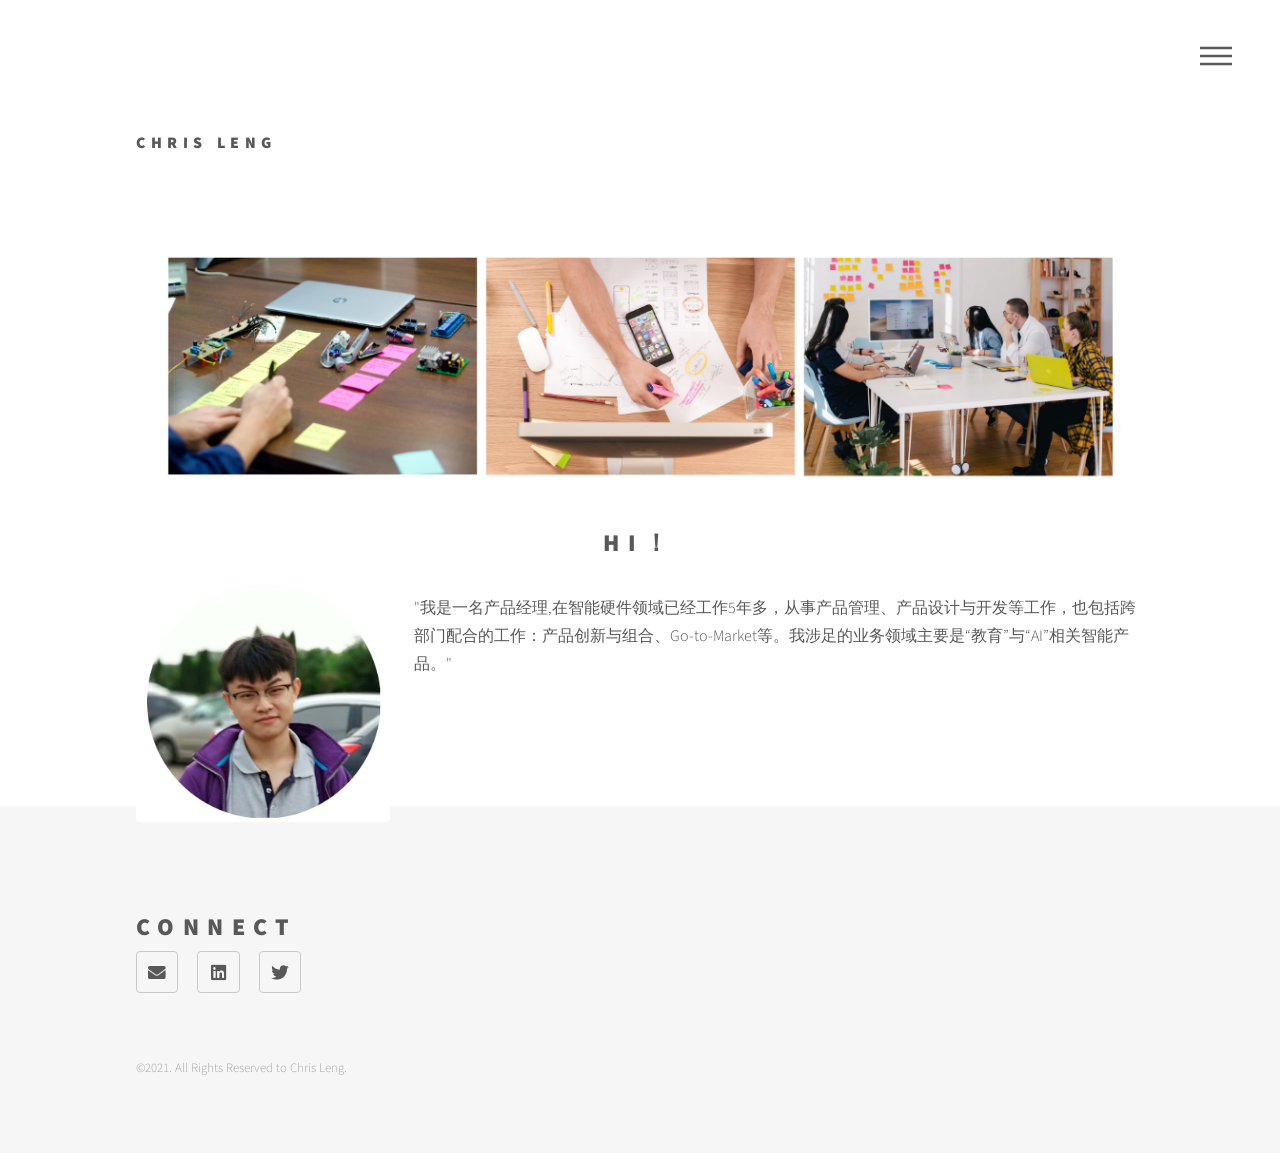
==== commit 32721d8e: "v0.1" ====
--- a/about.html
+++ b/about.html
@@ -51,11 +51,9 @@
 				<!-- Main -->
 					<div id="main">
 						<div class="inner">
-							<h1>About me</h1>
-							<span class="image main"><img src="images/pic13.jpg" alt="" /></span>
-							<p>Donec eget ex magna. Interdum et malesuada fames ac ante ipsum primis in faucibus. Pellentesque venenatis dolor imperdiet dolor mattis sagittis. Praesent rutrum sem diam, vitae egestas enim auctor sit amet. Pellentesque leo mauris, consectetur id ipsum sit amet, fergiat. Pellentesque in mi eu massa lacinia malesuada et a elit. Donec urna ex, lacinia in purus ac, pretium pulvinar mauris. Curabitur sapien risus, commodo eget turpis at, elementum convallis elit. Pellentesque enim turpis, hendrerit tristique.</p>
-							<p>Lorem ipsum dolor sit amet, consectetur adipiscing elit. Duis dapibus rutrum facilisis. Class aptent taciti sociosqu ad litora torquent per conubia nostra, per inceptos himenaeos. Etiam tristique libero eu nibh porttitor fermentum. Nullam venenatis erat id vehicula viverra. Nunc ultrices eros ut ultricies condimentum. Mauris risus lacus, blandit sit amet venenatis non, bibendum vitae dolor. Nunc lorem mauris, fringilla in aliquam at, euismod in lectus. Pellentesque habitant morbi tristique senectus et netus et malesuada fames ac turpis egestas. In non lorem sit amet elit placerat maximus. Pellentesque aliquam maximus risus, vel venenatis mauris vehicula hendrerit.</p>
-							<p>Interdum et malesuada fames ac ante ipsum primis in faucibus. Pellentesque venenatis dolor imperdiet dolor mattis sagittis. Praesent rutrum sem diam, vitae egestas enim auctor sit amet. Pellentesque leo mauris, consectetur id ipsum sit amet, fersapien risus, commodo eget turpis at, elementum convallis elit. Pellentesque enim turpis, hendrerit tristique lorem ipsum dolor.</p>
+							<span class="image main"><img src="images/about.png" alt="" /></span>
+							<h3 style="text-align:center">Hi！</h3>
+							<p><span class="image left"><img src="images/chris.png" alt="" /></span><p>"我是一名产品经理,在智能硬件领域已经工作5年多，从事产品管理、产品设计与开发等工作，也包括跨部门配合的工作：产品创新与组合、Go-to-Market等。我涉足的业务领域主要是“教育”与“AI”相关智能产品。"</p>
 						</div>
 					</div>
 
@@ -82,20 +80,15 @@
 								</ul>
 							</form>
 						</section>
+					-->
 						<section>
-							<h2>Follow</h2>
+							<h3>Connect</h3>
 							<ul class="icons">
-								<li><a href="#" class="icon brands style2 fa-twitter"><span class="label">Twitter</span></a></li>
-								<li><a href="#" class="icon brands style2 fa-facebook-f"><span class="label">Facebook</span></a></li>
-								<li><a href="#" class="icon brands style2 fa-instagram"><span class="label">Instagram</span></a></li>
-								<li><a href="#" class="icon brands style2 fa-dribbble"><span class="label">Dribbble</span></a></li>
-								<li><a href="#" class="icon brands style2 fa-github"><span class="label">GitHub</span></a></li>
-								<li><a href="#" class="icon brands style2 fa-500px"><span class="label">500px</span></a></li>
-								<li><a href="#" class="icon solid style2 fa-phone"><span class="label">Phone</span></a></li>
-								<li><a href="#" class="icon solid style2 fa-envelope"><span class="label">Email</span></a></li>
+								<li><a href="mailto:pmchrisleng@gmail.com" class="icon solid style2 fa-envelope" aria-label="pmchrisleng@gmail.com"><span class="label">Email</span></a></li>
+								<li><a href="https://www.linkedin.com/in/chris-leng/" class="icon brands style2 fa-linkedin"><span class="label">Linkdin</span></a></li>
+								<li><a href="https://twitter.com/leoleng_" class="icon brands style2 fa-twitter"><span class="label">Twitter</span></a></li>
 							</ul>
 						</section>
-						-->
 						<ul class="copyright">
 							<li>&copy;2021. All Rights Reserved to Chris Leng.</li>
 						</ul>
--- a/assets/css/main.css
+++ b/assets/css/main.css
@@ -1,10 +1,10 @@
 @import url(fontawesome-all.min.css);
 @import url("https://fonts.googleapis.com/css?family=Source+Sans+Pro:300,700,900");
 
-/*
-	Phantom by HTML5 UP
-	html5up.net | @ajlkn
-	Free for personal and commercial use under the CCA 3.0 license (html5up.net/license)
+/*
+	Phantom by HTML5 UP
+	html5up.net | @ajlkn
+	Free for personal and commercial use under the CCA 3.0 license (html5up.net/license)
 */
 
 html, body, div, span, applet, object,
@@ -151,7 +151,7 @@
 
 		a:hover {
 			border-bottom-color: transparent;
-			color: #f2849e !important;
+			color: #4285F4 !important;
 		}
 
 	strong, b {
@@ -198,7 +198,7 @@
 	h2, h3, h4, h5, h6 {
 		font-weight: 900;
 		line-height: 1.5;
-		margin: 0 0 2em 0;
+		margin: 1em 0 0.2em 0;
 		text-transform: uppercase;
 		letter-spacing: 0.35em;
 	}
@@ -208,11 +208,11 @@
 		}
 
 	h2 {
-		font-size: 1.1em;
+		font-size: 2.1em;
 	}
 
 	h3 {
-		font-size: 1em;
+		font-size: 1.5em;
 	}
 
 	h4 {
@@ -382,7 +382,7 @@
 		}
 
 		.row > .col-4 {
-			width: 33.33333%;
+			width: 50%;
 		}
 
 		.row > .off-4 {
@@ -1338,9 +1338,9 @@
 				.row > .col-1-small {
 					width: 8.33333%;
 				}
-
+				/*	修改margin-left8.333333% */
 				.row > .off-1-small {
-					margin-left: 8.33333%;
+					margin-left: 4.33333%;
 				}
 
 				.row > .col-2-small {
@@ -2309,6 +2309,15 @@
 		}
 
 /* Image */
+	
+	.scale{
+		transform:scale(0.5);
+		float: left;
+		display: inline-block;
+		position: relative;
+		border: 0;
+		padding: 0 1.5em 1em 0;
+	}
 
 	.image {
 		border-radius: 4px;
@@ -2323,7 +2332,7 @@
 		}
 
 		.image.left, .image.right {
-			max-width: 40%;
+			max-width: 50%;
 		}
 
 			.image.left img, .image.right img {
@@ -2335,12 +2344,24 @@
 			padding: 0 1.5em 1em 0;
 			top: 0.25em;
 		}
+		
+		.image.leftmid {
+			float: left;
+			padding: 0 10em 1em 8em;
+			top: 0.25em;
+		}
 
 		.image.right {
 			float: right;
 			padding: 0 0 1em 1.5em;
 			top: 0.25em;
 		}
+		
+		.image.le {
+			float: left;
+			padding: 0 10em 5em 13em;
+			top: 0em;
+		}
 
 		.image.fit {
 			display: block;
@@ -2354,7 +2375,7 @@
 
 		.image.main {
 			display: block;
-			margin: 0 0 3em 0;
+			margin: 2em 0 0em 0;
 			width: 100%;
 		}
 
@@ -2369,7 +2390,10 @@
 				}
 
 			}
-
+		.image.small {
+			display: flex;   
+    		justify-content: center;
+		}
 /* Table */
 
 	.table-wrapper {
@@ -2618,7 +2642,7 @@
 					height: 100%;
 					opacity: 1.0;
 					z-index: 1;
-					opacity: 0.8;
+					opacity: 0.6;
 				}
 
 				.tiles article > .image:after {
@@ -2634,7 +2658,7 @@
 					left: 0;
 					width: 100%;
 					height: 100%;
-					background-image: url("data:image/svg+xml;charset=utf8,%3Csvg xmlns='http://www.w3.org/2000/svg' width='100' height='100' viewBox='0 0 100 100' preserveAspectRatio='none'%3E%3Cstyle%3Eline %7B stroke-width: 0.25px%3B stroke: %23ffffff%3B %7D%3C/style%3E%3Cline x1='0' y1='0' x2='100' y2='100' /%3E%3Cline x1='100' y1='0' x2='0' y2='100' /%3E%3C/svg%3E");
+					background-image: url("data:image/svg+xml;charset=utf8,%3Csvg xmlns='http://www.w3.org/2000/svg' width='100' height='100' viewBox='0 0 100 100' preserveAspectRatio='none'%3E%3Cstyle%3Eline %7B stroke-width: 0.25px%3B stroke: %23ffffff%3B %7D%3C/style%3E%3Cline x1='0' y1='0' x2='0' y2='0' /%3E%3Cline x1='0' y1='0' x2='0' y2='0' /%3E%3C/svg%3E");
 					background-position: center;
 					background-repeat: no-repeat;
 					background-size: 100% 100%;
@@ -2706,27 +2730,27 @@
 					}
 
 			.tiles article.style1 > .image:before {
-				background-color: #f2849e;
+				background-color: #4285F4;
 			}
 
 			.tiles article.style2 > .image:before {
-				background-color: #7ecaf6;
+				background-color: #EA4335;
 			}
 
 			.tiles article.style3 > .image:before {
-				background-color: #7bd0c1;
+				background-color: #FBBC05;
 			}
 
 			.tiles article.style4 > .image:before {
-				background-color: #c75b9b;
+				background-color: #4285F4;
 			}
 
 			.tiles article.style5 > .image:before {
-				background-color: #ae85ca;
+				background-color: #34A853;
 			}
 
 			.tiles article.style6 > .image:before {
-				background-color: #8499e7;
+				background-color: #EA4335;
 			}
 
 			body:not(.is-touch) .tiles article:hover > .image {
@@ -2737,7 +2761,7 @@
 			}
 
 				body:not(.is-touch) .tiles article:hover > .image:before {
-					background-color: #333333;
+					background-color: #ffffff;
 					opacity: 0.35;
 				}
 
@@ -3165,7 +3189,7 @@
 /* Footer */
 
 	#footer {
-		padding: 5em 0 6em 0 ;
+		padding: 0em 0em 6em 0em ;
 		background-color: #f6f6f6;
 	}
 
